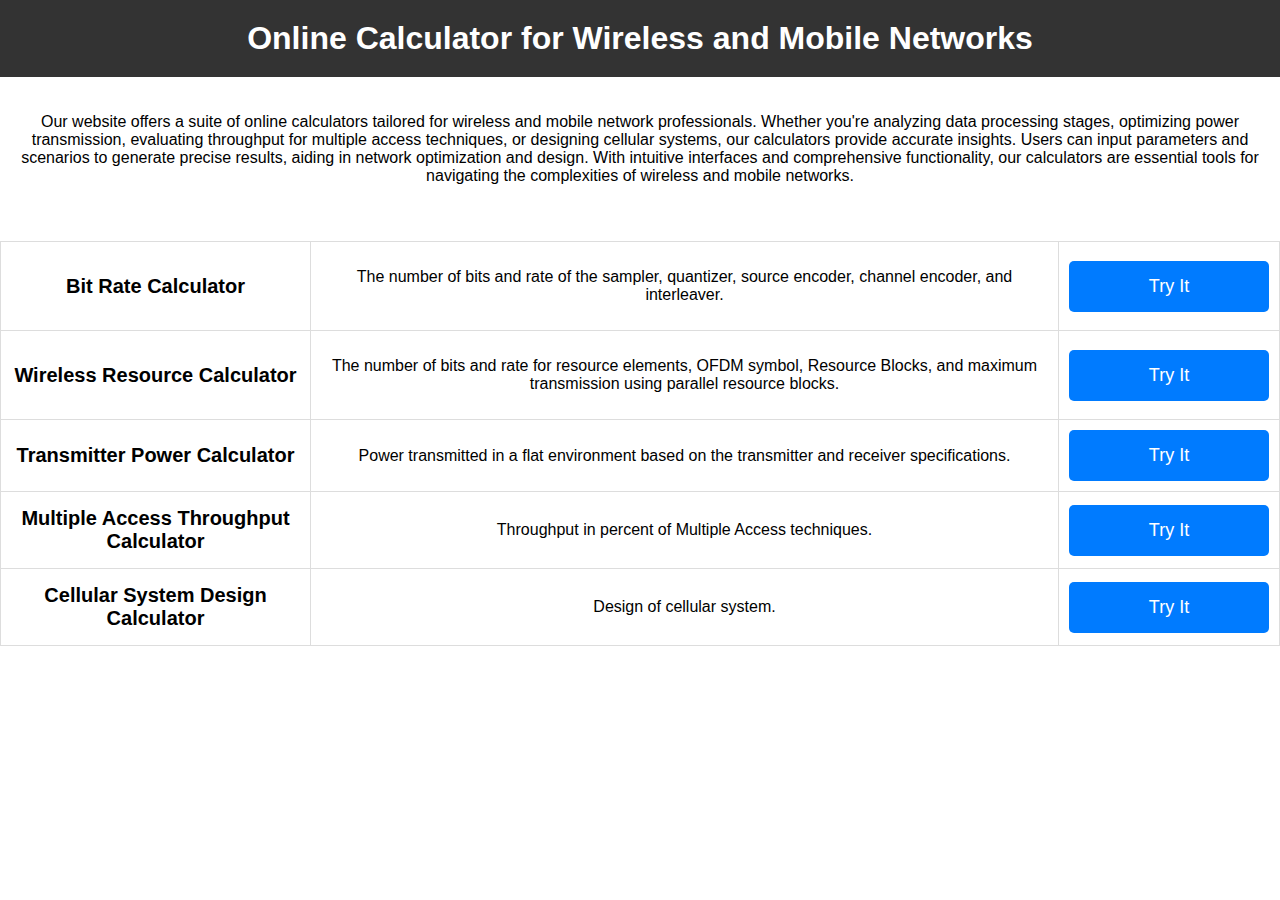
==== index.html @ 83b87f9c "First Version of main page and implement bit-rate calculater" ====
<!DOCTYPE html>
<html lang="en">
<head>
    <meta charset="UTF-8">
    <meta name="viewport" content="width=device-width, initial-scale=1.0">
    <title>Main Page</title>
    <link rel="stylesheet" href="assets\css\styles.css">
</head>
<body>
    <header>
        <nav>
            <div class="logo">
                <h1>Online Calculator for Wireless and Mobile Networks</h1>
            </div>
        </nav>
    </header>

    <section class="description">
        <p>Our website offers a suite of online calculators tailored for wireless and mobile network professionals. Whether you're analyzing data processing stages, optimizing power transmission, evaluating throughput for multiple access techniques, or designing cellular systems, our calculators provide accurate insights. Users can input parameters and scenarios to generate precise results, aiding in network optimization and design. With intuitive interfaces and comprehensive functionality, our calculators are essential tools for navigating the complexities of wireless and mobile networks.</p>
    </section>

    <section class="buttons">
        <table>
            <tr>
                <td>
                    <h3>Bit Rate Calculator</h3>
                </td>
                <td>
                    <p>The number of bits and rate of the sampler, quantizer, source encoder, channel encoder, and interleaver.</p>
                </td>
                <td>
                    <button onclick="navigateTo('bit-rate-calculator.html')">Try It</button>
                </td>
            </tr>
            <tr>
                <td>
                    <h3>Wireless Resource Calculator</h3>
                </td>
                <td>
                    <p>The number of bits and rate for resource elements, OFDM symbol, Resource Blocks, and maximum transmission using parallel resource blocks.</p>
                </td>
                <td>
                    <button onclick="navigateTo('wireless-resource-calculator.html')">Try It</button>
                </td>
            </tr>
            <tr>
                <td>
                    <h3>Transmitter Power Calculator</h3>
                </td>
                <td>
                    <p>Power transmitted in a flat environment based on the transmitter and receiver specifications.</p>
                </td>
                <td>
                    <button onclick="navigateTo('transmitter-power-calculator.html')">Try It</button>
                </td>
            </tr>
            <tr>
                <td>
                    <h3>Multiple Access Throughput Calculator</h3>
                </td>
                <td>
                    <p>Throughput in percent of Multiple Access techniques.</p>
                </td>
                <td>
                    <button onclick="navigateTo('multiple-access-throughput-calculator.html')">Try It</button>
                </td>
            </tr>
            <tr>
                <td>
                    <h3>Cellular System Design Calculator</h3>
                </td>
                <td>
                    <p>Design of cellular system.</p>
                </td>
                <td>
                    <button onclick="navigateTo('cellular-system-design-calculator.html')">Try It</button>
                </td>
            </tr>
        </table>
    </section>

    <script src="assets\js\script.js"></script>
</body>
</html>
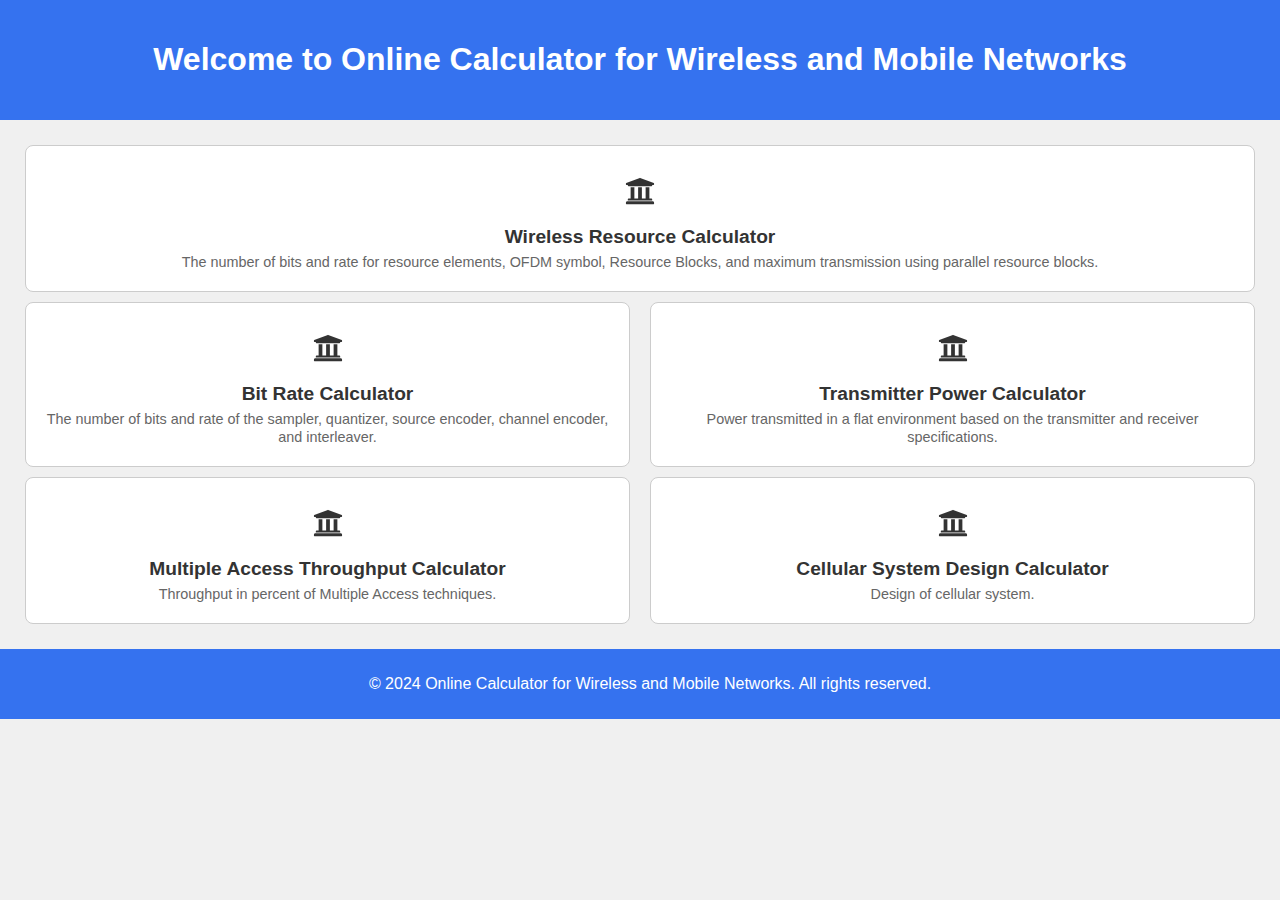
==== commit addfc759: "Design the home page and make the fourth part" ====
--- a/index.html
+++ b/index.html
@@ -1,84 +1,87 @@
 <!DOCTYPE html>
 <html lang="en">
+
 <head>
-    <meta charset="UTF-8">
-    <meta name="viewport" content="width=device-width, initial-scale=1.0">
-    <title>Main Page</title>
-    <link rel="stylesheet" href="assets\css\styles.css">
+  <meta charset="UTF-8">
+  <meta name="viewport" content="width=device-width, initial-scale=1.0">
+  <link rel="stylesheet" href="assets/css/styles.css">
+  <title>Tile Grid Example</title>
 </head>
+
 <body>
-    <header>
-        <nav>
-            <div class="logo">
-                <h1>Online Calculator for Wireless and Mobile Networks</h1>
-            </div>
-        </nav>
-    </header>
+  <header>
+    <h1>Welcome to Online Calculator for Wireless and Mobile Networks</h1>
+  </header>
+  <main>
+    <div class="grid">
+      <div class="col-6 col-md-3">
+        <a class="tileDTU" href="wireless-resource-calculator.html">
+          <svg class="building-icon" stroke="currentColor" fill="currentColor" stroke-width="0" viewBox="0 0 512 512"
+          xmlns="http://www.w3.org/2000/svg">
+          <path
+            d="M496 128v16a8 8 0 0 1-8 8h-24v12c0 6.627-5.373 12-12 12H60c-6.627 0-12-5.373-12-12v-12H24a8 8 0 0 1-8-8v-16a8 8 0 0 1 4.941-7.392l232-88a7.996 7.996 0 0 1 6.118 0l232 88A8 8 0 0 1 496 128zm-24 304H40c-13.255 0-24 10.745-24 24v16a8 8 0 0 0 8 8h464a8 8 0 0 0 8-8v-16c0-13.255-10.745-24-24-24zM96 192v192H60c-6.627 0-12 5.373-12 12v20h416v-20c0-6.627-5.373-12-12-12h-36V192h-64v192h-64V192h-64v192h-64V192H96z">
+          </path>
+        </svg>
+          <h2>Wireless Resource Calculator</h2>
+          <span>The number of bits and rate for resource elements, OFDM symbol, Resource Blocks, and maximum transmission using parallel resource blocks.</span>
+        </a>
+      </div>
+    </div>
+    <div class="grid">
+      <div class="col-6 col-md-3">
+        <a class="tileDTU" href="bit-rate-calculator.html">
+          <svg class="building-icon" stroke="currentColor" fill="currentColor" stroke-width="0" viewBox="0 0 512 512" xmlns="http://www.w3.org/2000/svg">
+            <path d="M496 128v16a8 8 0 0 1-8 8h-24v12c0 6.627-5.373 12-12 12H60c-6.627 0-12-5.373-12-12v-12H24a8 8 0 0 1-8-8v-16a8 8 0 0 1 4.941-7.392l232-88a7.996 7.996 0 0 1 6.118 0l232 88A8 8 0 0 1 496 128zm-24 304H40c-13.255 0-24 10.745-24 24v16a8 8 0 0 0 8 8h464a8 8 0 0 0 8-8v-16c0-13.255-10.745-24-24-24zM96 192v192H60c-6.627 0-12 5.373-12 12v20h416v-20c0-6.627-5.373-12-12-12h-36V192h-64v192h-64V192h-64v192h-64V192H96z"></path>
+          </svg>
+          <h2>Bit Rate Calculator</h2>
+          <span>The number of bits and rate of the sampler, quantizer, source encoder, channel encoder, and interleaver.</span>         
+        </a>
+      </div>
+      <div class="col-6 col-md-3">
+        <a class="tileDTU" href="transmitter-power-calculator.html">
+          <svg class="building-icon" stroke="currentColor" fill="currentColor" stroke-width="0" viewBox="0 0 512 512"
+          xmlns="http://www.w3.org/2000/svg">
+          <path
+            d="M496 128v16a8 8 0 0 1-8 8h-24v12c0 6.627-5.373 12-12 12H60c-6.627 0-12-5.373-12-12v-12H24a8 8 0 0 1-8-8v-16a8 8 0 0 1 4.941-7.392l232-88a7.996 7.996 0 0 1 6.118 0l232 88A8 8 0 0 1 496 128zm-24 304H40c-13.255 0-24 10.745-24 24v16a8 8 0 0 0 8 8h464a8 8 0 0 0 8-8v-16c0-13.255-10.745-24-24-24zM96 192v192H60c-6.627 0-12 5.373-12 12v20h416v-20c0-6.627-5.373-12-12-12h-36V192h-64v192h-64V192h-64v192h-64V192H96z">
+          </path>
+        </svg>
+          <h2>Transmitter Power Calculator</h2>
+          <span>Power transmitted in a flat environment based on the transmitter and receiver specifications.</span>
+        </a>
+      </div>
+      
+    </div>
+    
+    <div class="grid">
+      <div class="col-6 col-md-3">
+        <a class="tileDTU" href="multiple-access-throughput-calculator.html">
+          <svg class="building-icon" stroke="currentColor" fill="currentColor" stroke-width="0" viewBox="0 0 512 512"
+          xmlns="http://www.w3.org/2000/svg">
+          <path
+            d="M496 128v16a8 8 0 0 1-8 8h-24v12c0 6.627-5.373 12-12 12H60c-6.627 0-12-5.373-12-12v-12H24a8 8 0 0 1-8-8v-16a8 8 0 0 1 4.941-7.392l232-88a7.996 7.996 0 0 1 6.118 0l232 88A8 8 0 0 1 496 128zm-24 304H40c-13.255 0-24 10.745-24 24v16a8 8 0 0 0 8 8h464a8 8 0 0 0 8-8v-16c0-13.255-10.745-24-24-24zM96 192v192H60c-6.627 0-12 5.373-12 12v20h416v-20c0-6.627-5.373-12-12-12h-36V192h-64v192h-64V192h-64v192h-64V192H96z">
+          </path>
+        </svg>
+          <h2>Multiple Access Throughput Calculator</h2>
+          <span>Throughput in percent of Multiple Access techniques.</span>
+        </a>
+      </div>
+      <div class="col-6 col-md-3">
+        <a class="tileDTU" href="cellular-system-design-calculator.html">
+            <svg class="building-icon" stroke="currentColor" fill="currentColor" stroke-width="0" viewBox="0 0 512 512"
+            xmlns="http://www.w3.org/2000/svg">
+            <path
+              d="M496 128v16a8 8 0 0 1-8 8h-24v12c0 6.627-5.373 12-12 12H60c-6.627 0-12-5.373-12-12v-12H24a8 8 0 0 1-8-8v-16a8 8 0 0 1 4.941-7.392l232-88a7.996 7.996 0 0 1 6.118 0l232 88A8 8 0 0 1 496 128zm-24 304H40c-13.255 0-24 10.745-24 24v16a8 8 0 0 0 8 8h464a8 8 0 0 0 8-8v-16c0-13.255-10.745-24-24-24zM96 192v192H60c-6.627 0-12 5.373-12 12v20h416v-20c0-6.627-5.373-12-12-12h-36V192h-64v192h-64V192h-64v192h-64V192H96z">
+            </path>
+          </svg>
+          <h2>Cellular System Design Calculator</h2>
+          <span>Design of cellular system.</span>
+        </a>
+      </div>
+    </div>
+  </main>
+  <footer>
+    <p>&copy; 2024 Online Calculator for Wireless and Mobile Networks. All rights reserved.</p>
+  </footer>
+</body>
 
-    <section class="description">
-        <p>Our website offers a suite of online calculators tailored for wireless and mobile network professionals. Whether you're analyzing data processing stages, optimizing power transmission, evaluating throughput for multiple access techniques, or designing cellular systems, our calculators provide accurate insights. Users can input parameters and scenarios to generate precise results, aiding in network optimization and design. With intuitive interfaces and comprehensive functionality, our calculators are essential tools for navigating the complexities of wireless and mobile networks.</p>
-    </section>
-
-    <section class="buttons">
-        <table>
-            <tr>
-                <td>
-                    <h3>Bit Rate Calculator</h3>
-                </td>
-                <td>
-                    <p>The number of bits and rate of the sampler, quantizer, source encoder, channel encoder, and interleaver.</p>
-                </td>
-                <td>
-                    <button onclick="navigateTo('bit-rate-calculator.html')">Try It</button>
-                </td>
-            </tr>
-            <tr>
-                <td>
-                    <h3>Wireless Resource Calculator</h3>
-                </td>
-                <td>
-                    <p>The number of bits and rate for resource elements, OFDM symbol, Resource Blocks, and maximum transmission using parallel resource blocks.</p>
-                </td>
-                <td>
-                    <button onclick="navigateTo('wireless-resource-calculator.html')">Try It</button>
-                </td>
-            </tr>
-            <tr>
-                <td>
-                    <h3>Transmitter Power Calculator</h3>
-                </td>
-                <td>
-                    <p>Power transmitted in a flat environment based on the transmitter and receiver specifications.</p>
-                </td>
-                <td>
-                    <button onclick="navigateTo('transmitter-power-calculator.html')">Try It</button>
-                </td>
-            </tr>
-            <tr>
-                <td>
-                    <h3>Multiple Access Throughput Calculator</h3>
-                </td>
-                <td>
-                    <p>Throughput in percent of Multiple Access techniques.</p>
-                </td>
-                <td>
-                    <button onclick="navigateTo('multiple-access-throughput-calculator.html')">Try It</button>
-                </td>
-            </tr>
-            <tr>
-                <td>
-                    <h3>Cellular System Design Calculator</h3>
-                </td>
-                <td>
-                    <p>Design of cellular system.</p>
-                </td>
-                <td>
-                    <button onclick="navigateTo('cellular-system-design-calculator.html')">Try It</button>
-                </td>
-            </tr>
-        </table>
-    </section>
-
-    <script src="assets\js\script.js"></script>
-</body>
-</html>
+</html>--- a/assets/css/styles.css
+++ b/assets/css/styles.css
@@ -0,0 +1,80 @@
+body {
+  font-family: Arial, sans-serif;
+  margin: 0;
+  padding: 0;
+  background-color: #f0f0f0;
+  color: #333;
+  overflow-x: hidden;
+}
+header {
+  background-color: #3572EF;
+  color: white;
+  padding: 20px;
+  text-align: center;
+}
+footer {
+  background-color: #3572EF;
+  color: white;
+  padding: 10px;
+  text-align: center;
+  position: relative;
+  bottom: 0;
+  width: 100%;
+}
+main {
+  padding: 20px;
+  padding-bottom: 20px; 
+}
+.description {
+  background-color: #fff;
+  border: 1px solid #ccc;
+  border-radius: 8px;
+  padding: 20px;
+  margin-bottom: 20px;
+  box-shadow: 0 2px 4px rgba(0, 0, 0, 0.1);
+}
+.description p {
+  margin: 0;
+  line-height: 1.6;
+  color: #555;
+}
+.grid {
+  display: grid;
+  gap: 20px;
+  grid-template-columns: repeat(auto-fit, minmax(200px, 1fr));
+  padding: 5px;
+  box-sizing: border-box;
+}
+.tileDTU {
+  text-decoration: none;
+  background-color: #fff;
+  border: 1px solid #ccc;
+  border-radius: 8px;
+  display: block;
+  padding: 20px;
+  text-align: center;
+  color: #333;
+  transition: background-color 0.3s ease, color 0.3s ease, border-color 0.3s ease, box-shadow 0.3s ease;
+}
+.tileDTU:hover {
+  background-color: #3572EF;
+  color: white;
+  border-color: #3572EF;
+  box-shadow: 0 4px 8px rgba(0, 0, 0, 0.2);
+}
+.tileDTU h2 {
+  font-size: 1.2rem;
+  margin-bottom: 5px;
+}
+.tileDTU span {
+  font-size: 0.9rem;
+  color: #666;
+}
+.tileDTU:hover span {
+  color: #fff;
+}
+.building-icon {
+  margin-top: 10px;
+  width: 30px;
+  height: 30px;
+}
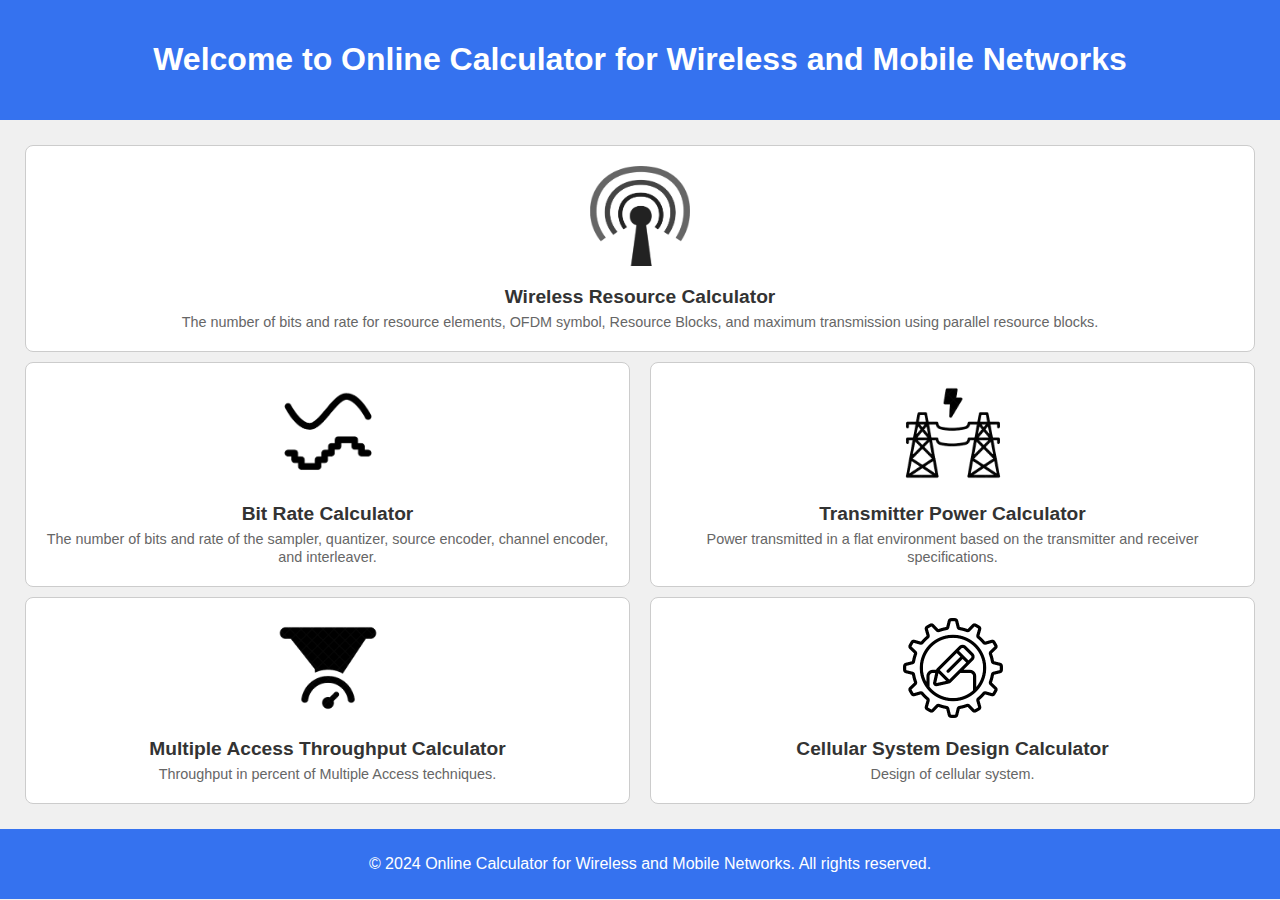
==== commit aa554d6b: "Finished the Parts" ====
--- a/index.html
+++ b/index.html
@@ -5,6 +5,7 @@
   <meta charset="UTF-8">
   <meta name="viewport" content="width=device-width, initial-scale=1.0">
   <link rel="stylesheet" href="assets/css/styles.css">
+  <link rel="icon" href="assets/imgs/wirless icon.png" type="image/x-icon">
   <title>Tile Grid Example</title>
 </head>
 
@@ -16,35 +17,24 @@
     <div class="grid">
       <div class="col-6 col-md-3">
         <a class="tileDTU" href="wireless-resource-calculator.html">
-          <svg class="building-icon" stroke="currentColor" fill="currentColor" stroke-width="0" viewBox="0 0 512 512"
-          xmlns="http://www.w3.org/2000/svg">
-          <path
-            d="M496 128v16a8 8 0 0 1-8 8h-24v12c0 6.627-5.373 12-12 12H60c-6.627 0-12-5.373-12-12v-12H24a8 8 0 0 1-8-8v-16a8 8 0 0 1 4.941-7.392l232-88a7.996 7.996 0 0 1 6.118 0l232 88A8 8 0 0 1 496 128zm-24 304H40c-13.255 0-24 10.745-24 24v16a8 8 0 0 0 8 8h464a8 8 0 0 0 8-8v-16c0-13.255-10.745-24-24-24zM96 192v192H60c-6.627 0-12 5.373-12 12v20h416v-20c0-6.627-5.373-12-12-12h-36V192h-64v192h-64V192h-64v192h-64V192H96z">
-          </path>
-        </svg>
+          <img src="assets/imgs/wireless-resource.png" alt="wireless-resource" height="100px" width="100px" />
           <h2>Wireless Resource Calculator</h2>
           <span>The number of bits and rate for resource elements, OFDM symbol, Resource Blocks, and maximum transmission using parallel resource blocks.</span>
         </a>
       </div>
     </div>
+    
     <div class="grid">
       <div class="col-6 col-md-3">
         <a class="tileDTU" href="bit-rate-calculator.html">
-          <svg class="building-icon" stroke="currentColor" fill="currentColor" stroke-width="0" viewBox="0 0 512 512" xmlns="http://www.w3.org/2000/svg">
-            <path d="M496 128v16a8 8 0 0 1-8 8h-24v12c0 6.627-5.373 12-12 12H60c-6.627 0-12-5.373-12-12v-12H24a8 8 0 0 1-8-8v-16a8 8 0 0 1 4.941-7.392l232-88a7.996 7.996 0 0 1 6.118 0l232 88A8 8 0 0 1 496 128zm-24 304H40c-13.255 0-24 10.745-24 24v16a8 8 0 0 0 8 8h464a8 8 0 0 0 8-8v-16c0-13.255-10.745-24-24-24zM96 192v192H60c-6.627 0-12 5.373-12 12v20h416v-20c0-6.627-5.373-12-12-12h-36V192h-64v192h-64V192h-64v192h-64V192H96z"></path>
-          </svg>
+          <img src="assets/imgs/bit-rate.png" alt="bit-rate" height="100px" width="100px" />
           <h2>Bit Rate Calculator</h2>
           <span>The number of bits and rate of the sampler, quantizer, source encoder, channel encoder, and interleaver.</span>         
         </a>
       </div>
       <div class="col-6 col-md-3">
         <a class="tileDTU" href="transmitter-power-calculator.html">
-          <svg class="building-icon" stroke="currentColor" fill="currentColor" stroke-width="0" viewBox="0 0 512 512"
-          xmlns="http://www.w3.org/2000/svg">
-          <path
-            d="M496 128v16a8 8 0 0 1-8 8h-24v12c0 6.627-5.373 12-12 12H60c-6.627 0-12-5.373-12-12v-12H24a8 8 0 0 1-8-8v-16a8 8 0 0 1 4.941-7.392l232-88a7.996 7.996 0 0 1 6.118 0l232 88A8 8 0 0 1 496 128zm-24 304H40c-13.255 0-24 10.745-24 24v16a8 8 0 0 0 8 8h464a8 8 0 0 0 8-8v-16c0-13.255-10.745-24-24-24zM96 192v192H60c-6.627 0-12 5.373-12 12v20h416v-20c0-6.627-5.373-12-12-12h-36V192h-64v192h-64V192h-64v192h-64V192H96z">
-          </path>
-        </svg>
+          <img src="assets/imgs/transmitter-power.png" alt="transmitter-power" height="100px" width="100px" />
           <h2>Transmitter Power Calculator</h2>
           <span>Power transmitted in a flat environment based on the transmitter and receiver specifications.</span>
         </a>
@@ -55,24 +45,14 @@
     <div class="grid">
       <div class="col-6 col-md-3">
         <a class="tileDTU" href="multiple-access-throughput-calculator.html">
-          <svg class="building-icon" stroke="currentColor" fill="currentColor" stroke-width="0" viewBox="0 0 512 512"
-          xmlns="http://www.w3.org/2000/svg">
-          <path
-            d="M496 128v16a8 8 0 0 1-8 8h-24v12c0 6.627-5.373 12-12 12H60c-6.627 0-12-5.373-12-12v-12H24a8 8 0 0 1-8-8v-16a8 8 0 0 1 4.941-7.392l232-88a7.996 7.996 0 0 1 6.118 0l232 88A8 8 0 0 1 496 128zm-24 304H40c-13.255 0-24 10.745-24 24v16a8 8 0 0 0 8 8h464a8 8 0 0 0 8-8v-16c0-13.255-10.745-24-24-24zM96 192v192H60c-6.627 0-12 5.373-12 12v20h416v-20c0-6.627-5.373-12-12-12h-36V192h-64v192h-64V192h-64v192h-64V192H96z">
-          </path>
-        </svg>
+          <img src="assets/imgs/throughput.png" alt="throughput" height="100px" width="100px" />
           <h2>Multiple Access Throughput Calculator</h2>
           <span>Throughput in percent of Multiple Access techniques.</span>
         </a>
       </div>
       <div class="col-6 col-md-3">
         <a class="tileDTU" href="cellular-system-design-calculator.html">
-            <svg class="building-icon" stroke="currentColor" fill="currentColor" stroke-width="0" viewBox="0 0 512 512"
-            xmlns="http://www.w3.org/2000/svg">
-            <path
-              d="M496 128v16a8 8 0 0 1-8 8h-24v12c0 6.627-5.373 12-12 12H60c-6.627 0-12-5.373-12-12v-12H24a8 8 0 0 1-8-8v-16a8 8 0 0 1 4.941-7.392l232-88a7.996 7.996 0 0 1 6.118 0l232 88A8 8 0 0 1 496 128zm-24 304H40c-13.255 0-24 10.745-24 24v16a8 8 0 0 0 8 8h464a8 8 0 0 0 8-8v-16c0-13.255-10.745-24-24-24zM96 192v192H60c-6.627 0-12 5.373-12 12v20h416v-20c0-6.627-5.373-12-12-12h-36V192h-64v192h-64V192h-64v192h-64V192H96z">
-            </path>
-          </svg>
+          <img src="assets/imgs/cellular-system-design.png" alt="cellular-system-design" height="100px" width="100px" />
           <h2>Cellular System Design Calculator</h2>
           <span>Design of cellular system.</span>
         </a>
